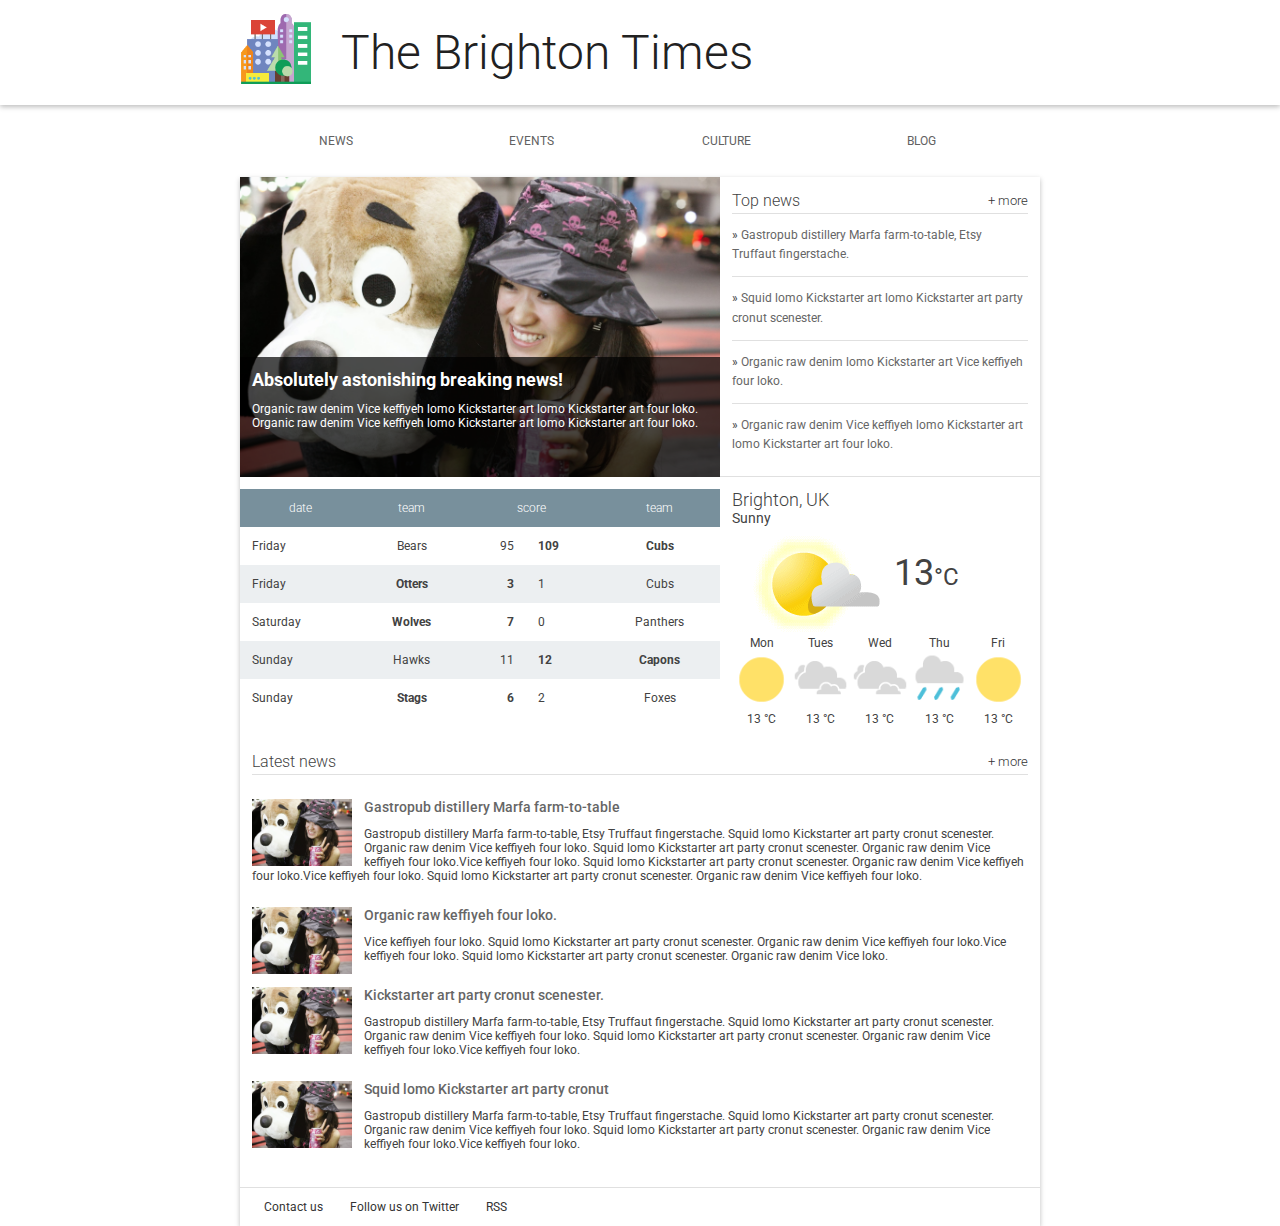
==== home-town/index.html @ 1842339c "Original version from Udacity" ====
<!doctype html>
<html lang="en">
  <head>
    <meta charset="utf-8">
    <meta http-equiv="X-UA-Compatible" content="IE=edge">
    <title>Brighton Times</title>
    <link href="https://fonts.googleapis.com/css?family=Roboto:300,400,500" rel="stylesheet" type="text/css">
    <link rel="stylesheet" type="text/css" href="main.css">
  </head>
  <body>

    <header class="header">
      <div class="header__inner">
        <img class="header__logo" src="images/city.png" alt="iconic view of a cityscape">
        <h1 class="header__title">
          The Brighton Times
        </h1>
      </div>
    </header>

    <nav id="drawer" class="nav">
      <ul class="nav__list">
        <li class="nav__item"><a href="#">News</a></li>
        <li class="nav__item"><a href="#">Events</a></li>
        <li class="nav__item"><a href="#">Culture</a></li>
        <li class="nav__item"><a href="#">Blog</a></li>
      </ul>
    </nav>

    <main>
      <section class="content">
        <section class="hero">
          <article class="description">
            <h2>Absolutely astonishing breaking news!</h2>
            <p>Organic raw denim Vice keffiyeh lomo Kickstarter art lomo Kickstarter art four loko. Organic raw denim Vice keffiyeh lomo Kickstarter art lomo Kickstarter art four loko.</p>
          </article>
        </section>

        <section class="news top-news">
          <h2 class="news__title">Top news <a href="#" class="news__more">+ more</a></h2>
          <ul>
            <li class="top-news__item">
              <a href="#">Gastropub distillery Marfa farm-to-table, Etsy Truffaut fingerstache.</a>
            </li>
            <li class="top-news__item">
              <a href="#">Squid lomo Kickstarter art lomo Kickstarter art party cronut scenester.</a>
            </li>
            <li class="top-news__item">
              <a href="#">Organic raw denim lomo Kickstarter art Vice keffiyeh four loko.</a>
            </li>
            <li class="top-news__item">
              <a href="#">Organic raw denim Vice keffiyeh lomo Kickstarter art lomo Kickstarter art four loko.</a>
            </li>
          </ul>
        </section>

        <section class="scores">
          <table class="scores__table">
            <thead>
              <tr>
                <th>date</th>
                <th>team</th>
                <th colspan="2">score</th>
                <th>team</th>
              </tr>
            </thead>
            <tbody>
              <tr>
                <td>Friday</td>
                <td>Bears</td>
                <td>95</td>
                <td class="winner">109</td>
                <td class="winner">Cubs</td>
              </tr>
              <tr>
                <td>Friday</td>
                <td class="winner">Otters</td>
                <td class="winner">3</td>
                <td>1</td>
                <td>Cubs</td>
              </tr>
              <tr>
                <td>Saturday</td>
                <td class="winner">Wolves</td>
                <td class="winner">7</td>
                <td>0</td>
                <td>Panthers</td>
              </tr>
              <tr>
                <td>Sunday</td>
                <td>Hawks</td>
                <td>11</td>
                <td class="winner">12</td>
                <td class="winner">Capons</td>
              </tr>
              <tr>
                <td>Sunday</td>
                <td class="winner">Stags</td>
                <td class="winner">6</td>
                <td>2</td>
                <td>Foxes</td>
              </tr>
              
            </tbody>
          </table>
        </section>

        <section class="weather">
          <span class="weather__location">Brighton, UK</span>
          <span class="weather__desc">Sunny</span>
          <span class="weather__today">
          <img class="weather__today__image" src="images/weather.png" alt="icon of a partially sunny day"><span class="weather__today__temp">13</span><span class="weather__today__deg">&deg;C</span>
          </span>
          <ul class="weather__next">
            <li class="weather__next__item">
              <span>Mon</span>
              <img class="weather__next__image" src="images/sunny.png" alt="icon of a sunny day">
              <span>13 &deg;C</span>
            </li><li class="weather__next__item">
              <span>Tues</span>
              <img class="weather__next__image" src="images/cloudy.png" alt="icon of a cloudy day">
              <span>13 &deg;C</span>
            </li><li class="weather__next__item">
              <span>Wed</span>
              <img class="weather__next__image" src="images/cloudy.png" alt="icon of a cloudy day">
              <span>13 &deg;C</span>
            </li><li class="weather__next__item">
              <span>Thu</span>
              <img class="weather__next__image" src="images/rain.png" alt="icon of a rainy day">
              <span>13 &deg;C</span>
            </li><li class="weather__next__item">
              <span>Fri</span>
              <img class="weather__next__image" src="images/sunny.png" alt="icon of a sunny day">
              <span>13 &deg;C</span>
            </li>
          </ul>
        </section>

        <section class="news recent-news">
          <h2 class="news__title">Latest news <a href="#" class="news__more">+ more</a></h2>
          <ul>
            <li class="snippet">
              <img class="snippet__thumbnail" src="images/dog.jpg" alt="picture of a girl with a large, stuffed dog toy">
              <h3 class="snippet__title"><a href="#">Gastropub distillery Marfa farm-to-table</a></h3>
              <p>Gastropub distillery Marfa farm-to-table, Etsy Truffaut fingerstache.
              Squid lomo Kickstarter art party cronut scenester. Organic raw denim Vice keffiyeh four loko. Squid lomo Kickstarter art party cronut scenester. Organic raw denim Vice keffiyeh four loko.Vice keffiyeh four loko. Squid lomo Kickstarter art party cronut scenester. Organic raw denim Vice keffiyeh four loko.Vice keffiyeh four loko. Squid lomo Kickstarter art party cronut scenester. Organic raw denim Vice keffiyeh four loko.
              </p>
            </li>
            <li class="snippet">
              <img class="snippet__thumbnail" src="images/dog.jpg" alt="picture of a girl with a large, stuffed dog toy">
              <h3 class="snippet__title"><a href="#">Organic raw keffiyeh four loko.</a></h3>
              <p>Vice keffiyeh four loko. Squid lomo Kickstarter art party cronut scenester. Organic raw denim Vice keffiyeh four loko.Vice keffiyeh four loko. Squid lomo Kickstarter art party cronut scenester. Organic raw denim Vice loko.
              </p>
            </li>
            <li class="snippet">
              <img class="snippet__thumbnail" src="images/dog.jpg" alt="picture of a girl with a large, stuffed dog toy">
              <h3 class="snippet__title"><a href="#">Kickstarter art party cronut scenester.</a></h3>
              <p>Gastropub distillery Marfa farm-to-table, Etsy Truffaut fingerstache.
              Squid lomo Kickstarter art party cronut scenester. Organic raw denim Vice keffiyeh four loko. Squid lomo Kickstarter art party cronut scenester. Organic raw denim Vice keffiyeh four loko.Vice keffiyeh four loko.
              </p>
            </li>
            <li class="snippet">
              <img class="snippet__thumbnail" src="images/dog.jpg" alt="picture of a girl with a large, stuffed dog toy">
              <h3 class="snippet__title"><a href="#">Squid lomo Kickstarter art party cronut </a></h3>
              <p>Gastropub distillery Marfa farm-to-table, Etsy Truffaut fingerstache.
              Squid lomo Kickstarter art party cronut scenester. Organic raw denim Vice keffiyeh four loko. Squid lomo Kickstarter art party cronut scenester. Organic raw denim Vice keffiyeh four loko.Vice keffiyeh four loko.
              </p>
            </li>
          </ul>
        </section>
      </section>
      <footer>
        <ul>
          <li><a href="#">Contact us</a></li>
          <li><a href="#">Follow us on Twitter</a></li>
          <li><a href="#">RSS</a></li>
        </ul>
      </footer>
    </main>
  </body>
</html>
---- home-town/main.css ----
body, html {
  margin: 0;
  padding: 0;
  width: 100%;
  height: 100%;
}

body {
  font-family: Roboto;
  font-size: 12px;
  color: #424242;
}

h1, h2, h3, h4, h5 {
  margin: 0; 
}

header, nav, footer, section, article, div {
  box-sizing: border-box;
}

ul {
  list-style: none;
  padding: 0;
  margin: 0;
}


/*
 *
 * Common
 * 
 */

.news__more {
  float: right;
  font-size: .8em;
  color: #333;
  text-decoration: none;
}


/*
 *
 * Header
 *
 */

.header {
  box-shadow: 0 2px 5px rgba(0, 0, 0, 0.26);
  min-height: 56px;
  transition: min-height 0.3s;
}

.header__inner {
  width: 800px;
  margin-left: auto;
  margin-right: auto;
}

.header__logo {
  height: 72px;
  margin-right: 1em;
  vertical-align: top;
  margin-top: 12px;
}

.header__title {
  font-weight: 300;
  font-size: 4em;
  margin: 0.5em 0.25em;
  display: inline-block;
  color: #212121;
}


/*
 *
 * Top Level Navigation
 *
 */

.nav {
  width: 800px;
  margin-left: auto;
  margin-right: auto;
}

.nav__list {
  width: 100%;
  padding: 0;
  margin: 0;
}

.nav__item {
  box-sizing: border-box;
  display: inline-block;
  width: 24%;
  text-align: center;
  line-height: 24px;
  padding: 24px;
  text-transform: uppercase;
}

.nav a {
  text-decoration: none;
  color: #616161;
}

.nav a:hover {
  text-decoration: underline;
  color: #212121;
}


/*
 *
 * Main
 *
 */

main {
  box-shadow: 0 2px 5px rgba(0, 0, 0, 0.26);
  width: 800px;
  margin-left: auto;
  margin-right: auto;
}

/*
 *
 * Content
 *
 */


/*
 *
 * Hero
 *
 */

.hero {
  float: left;
  width: 480px;
  position: relative;
  background-image: url("./images/dog.jpg");
  background-size: cover;
  height: 300px;
}

.hero article {
  box-sizing: border-box;
  background-color: #000;
  background-color: rgba(0, 0, 0, 0.7);
  position: absolute;
  bottom: 0;
  height: 40%;
  width: 100%;
  color: #fff;
  padding: 1em;
}


/*
 *
 * Top News
 *
 */

.top-news {
  float: right;
  width: 320px;
  height: 300px;
  border-bottom: 1px solid #E0E0E0;
  padding: 1em;
}

.news__title {
  font-weight: 300;
  border-bottom: 1px solid #E0E0E0;
  line-height: 24px;
  font-size: 16px;
}

.top-news__item {
  border-bottom: 1px solid #E0E0E0;
  padding: 1em 0;
  line-height: 19.2px;
}

.top-news__item:before {
  content: "» ";
}

.top-news__item:last-child {
  border-bottom: none;
}

.top-news__item a {
  text-decoration: none;
  color: #666;
}

.top-news__item a:hover,
.top-news__item a:active {
  text-decoration: underline;
}


/*
 *
 * Sport Scores
 *
 */

.scores {
  width: 480px;
  float: left;
  padding-top: 1em;
}

.scores__table {
  width: 100%;
  border-collapse: collapse;
}

.scores__table th,
.scores__table td {
  padding: 1em; 
}

.scores__table th {
  color: #fff;
  font-weight: 300;
  background-color: #78909C;
}

.scores__table tr:nth-child(odd) td {
  background-color: #fff;
}

.scores__table tr:nth-child(even) td {
  background-color: #eceff1;
}

.scores__table td.winner {
  font-weight: bold;
}

.scores__table td:nth-child(3) {
  text-align: right;
}

.scores__table td:nth-child(2),
.scores__table td:nth-child(5) {
  text-align: center;
}

/*
 *
 * Weather
 *
 */

.weather {
  float: right;
  width: 320px;
  padding: 1em;
}

.weather__location {
  display: block;
  font-weight: 300;
  font-size: 1.5em;
}

.weather__desc {
  display: block;
  font-size: 1.2em;
}

.weather__today {
  width: 60%;
  vertical-align: middle;
}

.weather__today__image {
  vertical-align: middle
}

.weather__today__temp {
  font-size: 3em;
}

.weather__today__deg {
  font-size: 2em;
  display: inline;
}

.weather__next__item {
  display: inline-block;
  width: 20%;
  text-align: center;
}

.weather__next__item span {
  display: block;
}

.weather__next__image {
  width: 100%;
}


/*
 *
 * Weather
 *
 */

.recent-news {
  clear: both;
  padding: 1em;
}

.snippet {
  clear: both;
  margin: 24px 0;
}

.snippet__thumbnail {
  width: 100px;
  float: left;
  margin-right: 1em;
}

.snippet__title {
  font-weight: 500;
}

.snippet__title a {
  text-decoration: none;
  color: #666;
}

.snippet__title a:hover,
.snippet__title a:active {
  text-decoration: underline;
}


/*
 *
 * Footer
 *
 */

footer {
  border-top: 1px solid #E0E0E0;
  padding: 1em;
  width: 100%;
}

footer li {
  display: inline-block;
  margin: 0 1em;
}

footer a {
  text-decoration: none;
  color: #333;
}
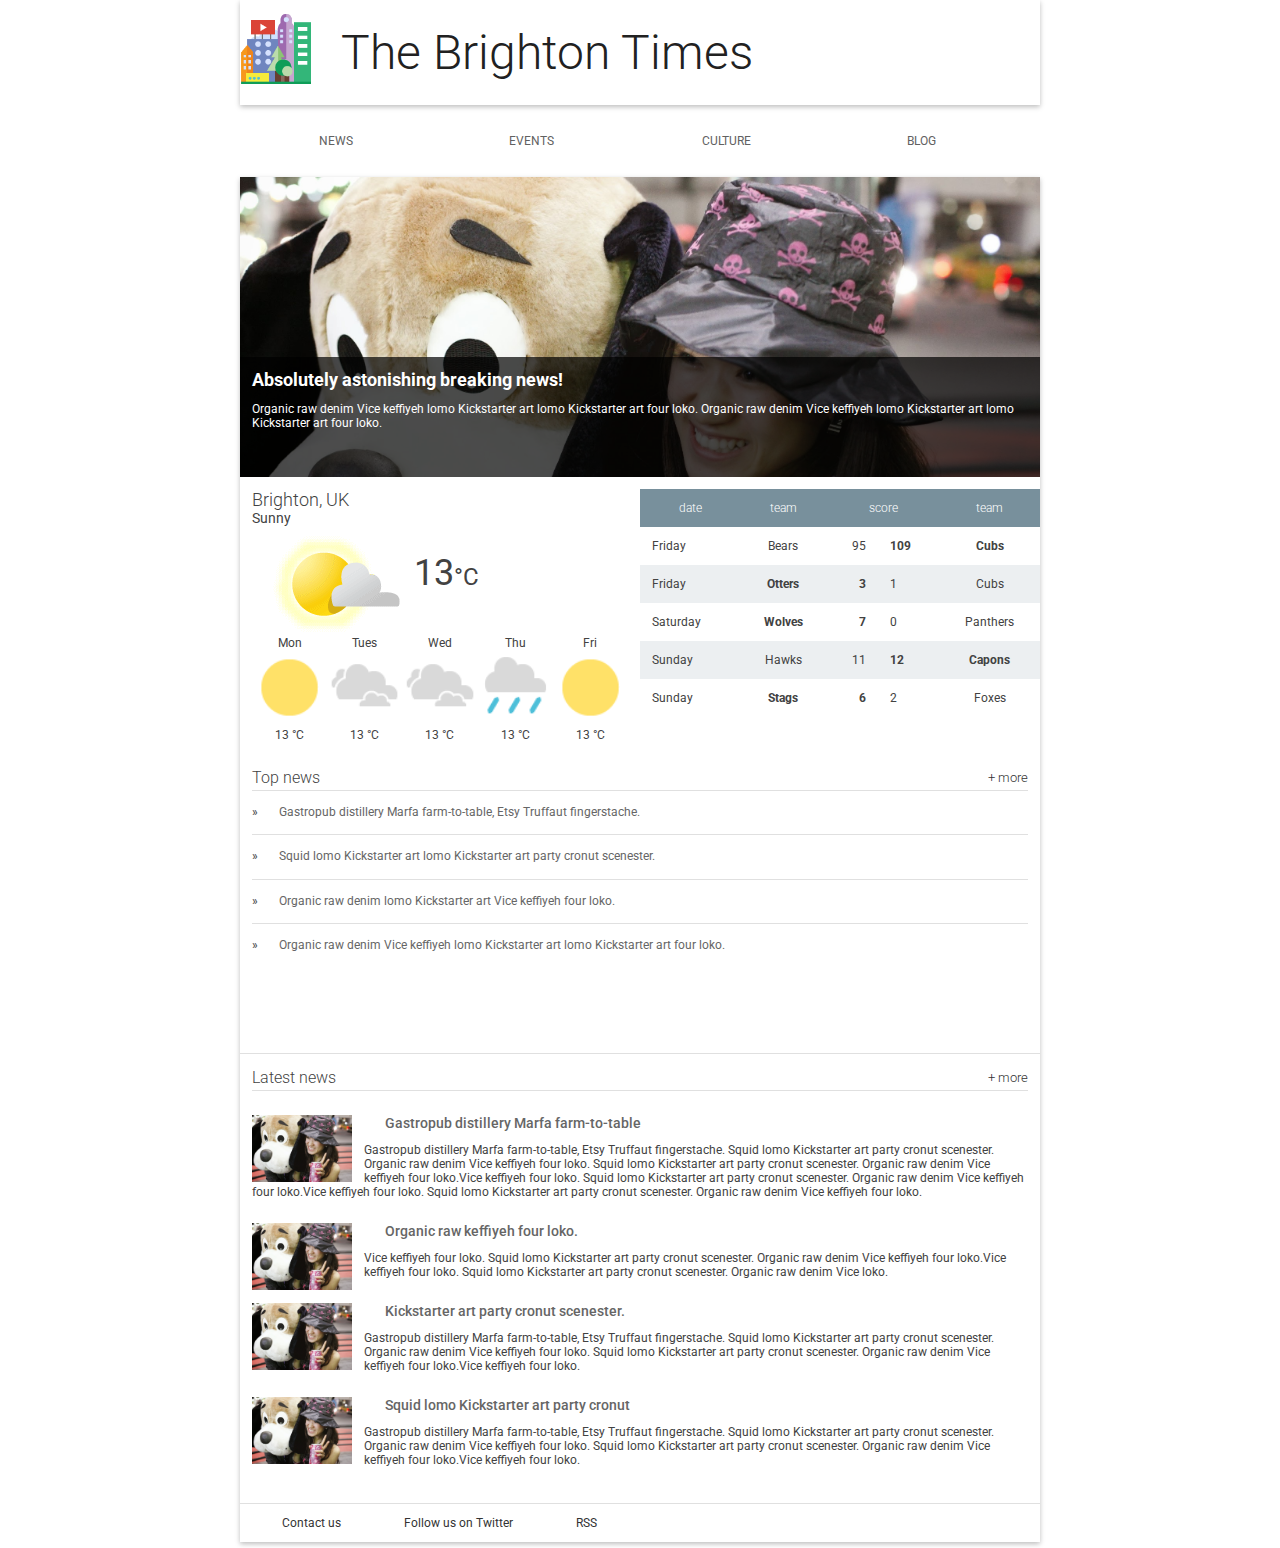
==== commit 586ab803: "project part 2. added hamburger menu, breakpoints and mostly-fluid pattern." ====
--- a/home-town/index.html
+++ b/home-town/index.html
@@ -3,9 +3,99 @@
   <head>
     <meta charset="utf-8">
     <meta http-equiv="X-UA-Compatible" content="IE=edge">
+ <!--    project part 1: add line to get a mobile-optimized
+     site -->
+    <meta name="viewport" content="width=device-width, initial-scale=1.0">
     <title>Brighton Times</title>
     <link href="https://fonts.googleapis.com/css?family=Roboto:300,400,500" rel="stylesheet" type="text/css">
     <link rel="stylesheet" type="text/css" href="main.css">
+    <!-- Project part 2 - adding responsive patterns 
+         breakpoints with media query 
+    -->
+    <style type="text/css">
+      
+
+
+      @media screen and (min-width: 0px) and (max-width: 550px) {
+        
+        /*Title small and keep it in one row with logo*/
+        .header__title{
+          font-size: 2em;
+          margin: 1.25em 0.25em;
+          }
+       
+        .header__inner {
+          width: 450px;
+        } 
+
+       .nav {
+          z-index: 10;
+          background-color: #fff;
+          width: 300px;
+          position: absolute;
+          /* This trasform moves the drawer off canvas. */
+          -webkit-transform: translate(-300px, 0);
+          transform: translate(-300px, 0);
+          /* Optionally, we animate the drawer. */
+          transition: transform 0.3s ease;
+        }
+        .nav.open {
+          -webkit-transform: translate(0, 0);
+          transform: translate(0, 0);
+        }
+        .nav__item {
+          display: list-item;
+          border-bottom: 1px solid #E0E0E0;
+          width: 100%;
+          text-align: left;
+        }
+        .header__menu {
+          display: inline-block;
+          position: absolute;
+          right: 0;
+          padding: 1em;
+        }
+        .header__menu svg {
+          width: 32px;
+          fill: #E0E0E0;
+        }
+      }
+
+      @media screen and (min-width: 551px) {
+        .hero {
+          order:1;
+        }
+        .scores {
+          width: 50%;
+          order: 2;
+        }
+
+        .weather{
+          width: 50%;
+          order: 3;
+        }
+      }
+
+      @media screen and (min-width: 800px) {
+          body {
+          width: 800px;
+          margin-right: auto;
+          margin-left: auto;            
+        }
+        .hero {
+          order:1;
+        }
+        .scores {
+          order: 3;
+        }
+
+        .weather{
+          order: 2;
+        }
+      }
+
+
+    </style>
   </head>
   <body>
 
@@ -15,6 +105,11 @@
         <h1 class="header__title">
           The Brighton Times
         </h1>
+          <!-- Menu to be shown when page is less than 550px width -->
+        <a id="menu" class="header__menu">
+          <svg xmlns="http://www.w3.org/2000/svg" viewBox="0 0 24 24">
+            <path d="M2 6h20v3H2zm0 5h20v3H2zm0 5h20v3H2z"/>
+          </svg>
       </div>
     </header>
 
@@ -177,5 +272,22 @@
         </ul>
       </footer>
     </main>
+       <script>
+      /*
+       * Open the drawer when the menu ison is clicked.
+       */
+      var menu = document.querySelector('#menu');
+      var main = document.querySelector('main');
+      var drawer = document.querySelector('.nav');
+
+      menu.addEventListener('click', function(e) {
+        drawer.classList.toggle('open');
+        e.stopPropagation();
+      });
+      main.addEventListener('click', function() {
+        drawer.classList.remove('open');
+      });
+
+    </script>
   </body>
 </html>
--- a/home-town/main.css
+++ b/home-town/main.css
@@ -53,7 +53,7 @@
 }
 
 .header__inner {
-  width: 800px;
+  width: 100%;
   margin-left: auto;
   margin-right: auto;
 }
@@ -81,7 +81,7 @@
  */
 
 .nav {
-  width: 800px;
+  width: 100%;
   margin-left: auto;
   margin-right: auto;
 }
@@ -105,6 +105,9 @@
 .nav a {
   text-decoration: none;
   color: #616161;
+ /*Add space to make sure touch 
+ targets are easy to hit (48px/48px)*/ 
+  padding: 1.5em; 
 }
 
 .nav a:hover {
@@ -121,17 +124,31 @@
 
 main {
   box-shadow: 0 2px 5px rgba(0, 0, 0, 0.26);
-  width: 800px;
+  width: 100%;
   margin-left: auto;
   margin-right: auto;
 }
 
 /*
  *
- * Content
- *
- */
-
+ * Content. to be responsive
+ *
+ */
+
+.content {
+  display: flex;
+  flex-wrap: wrap;
+}
+
+/* Menu added to be responsive when 
+*  width is less than 550px
+*/
+.header__menu {
+  display: none;
+}
+.hero, .top-news, .scores, .weather, .recent-news {
+  order: 10;
+}
 
 /*
  *
@@ -141,7 +158,7 @@
 
 .hero {
   float: left;
-  width: 480px;
+  width: 100%;
   position: relative;
   background-image: url("./images/dog.jpg");
   background-size: cover;
@@ -169,7 +186,7 @@
 
 .top-news {
   float: right;
-  width: 320px;
+  width: 100%;
   height: 300px;
   border-bottom: 1px solid #E0E0E0;
   padding: 1em;
@@ -199,6 +216,9 @@
 .top-news__item a {
   text-decoration: none;
   color: #666;
+ /*Add space to make sure touch 
+ targets are easy to hit (48px/48px)*/ 
+  padding: 1.5em;
 }
 
 .top-news__item a:hover,
@@ -214,7 +234,7 @@
  */
 
 .scores {
-  width: 480px;
+  width: 100%;
   float: left;
   padding-top: 1em;
 }
@@ -264,7 +284,7 @@
 
 .weather {
   float: right;
-  width: 320px;
+  width: 100%;
   padding: 1em;
 }
 
@@ -341,6 +361,9 @@
 .snippet__title a {
   text-decoration: none;
   color: #666;
+   /*Add space to make sure touch 
+  targets are easy to hit (48px/48px)*/ 
+  padding: 1.5em; 
 }
 
 .snippet__title a:hover,
@@ -369,4 +392,7 @@
 footer a {
   text-decoration: none;
   color: #333;
-}
+   /*Add space to make sure touch 
+ targets are easy to hit (48px/48px)*/ 
+  padding: 1.5em; 
+}
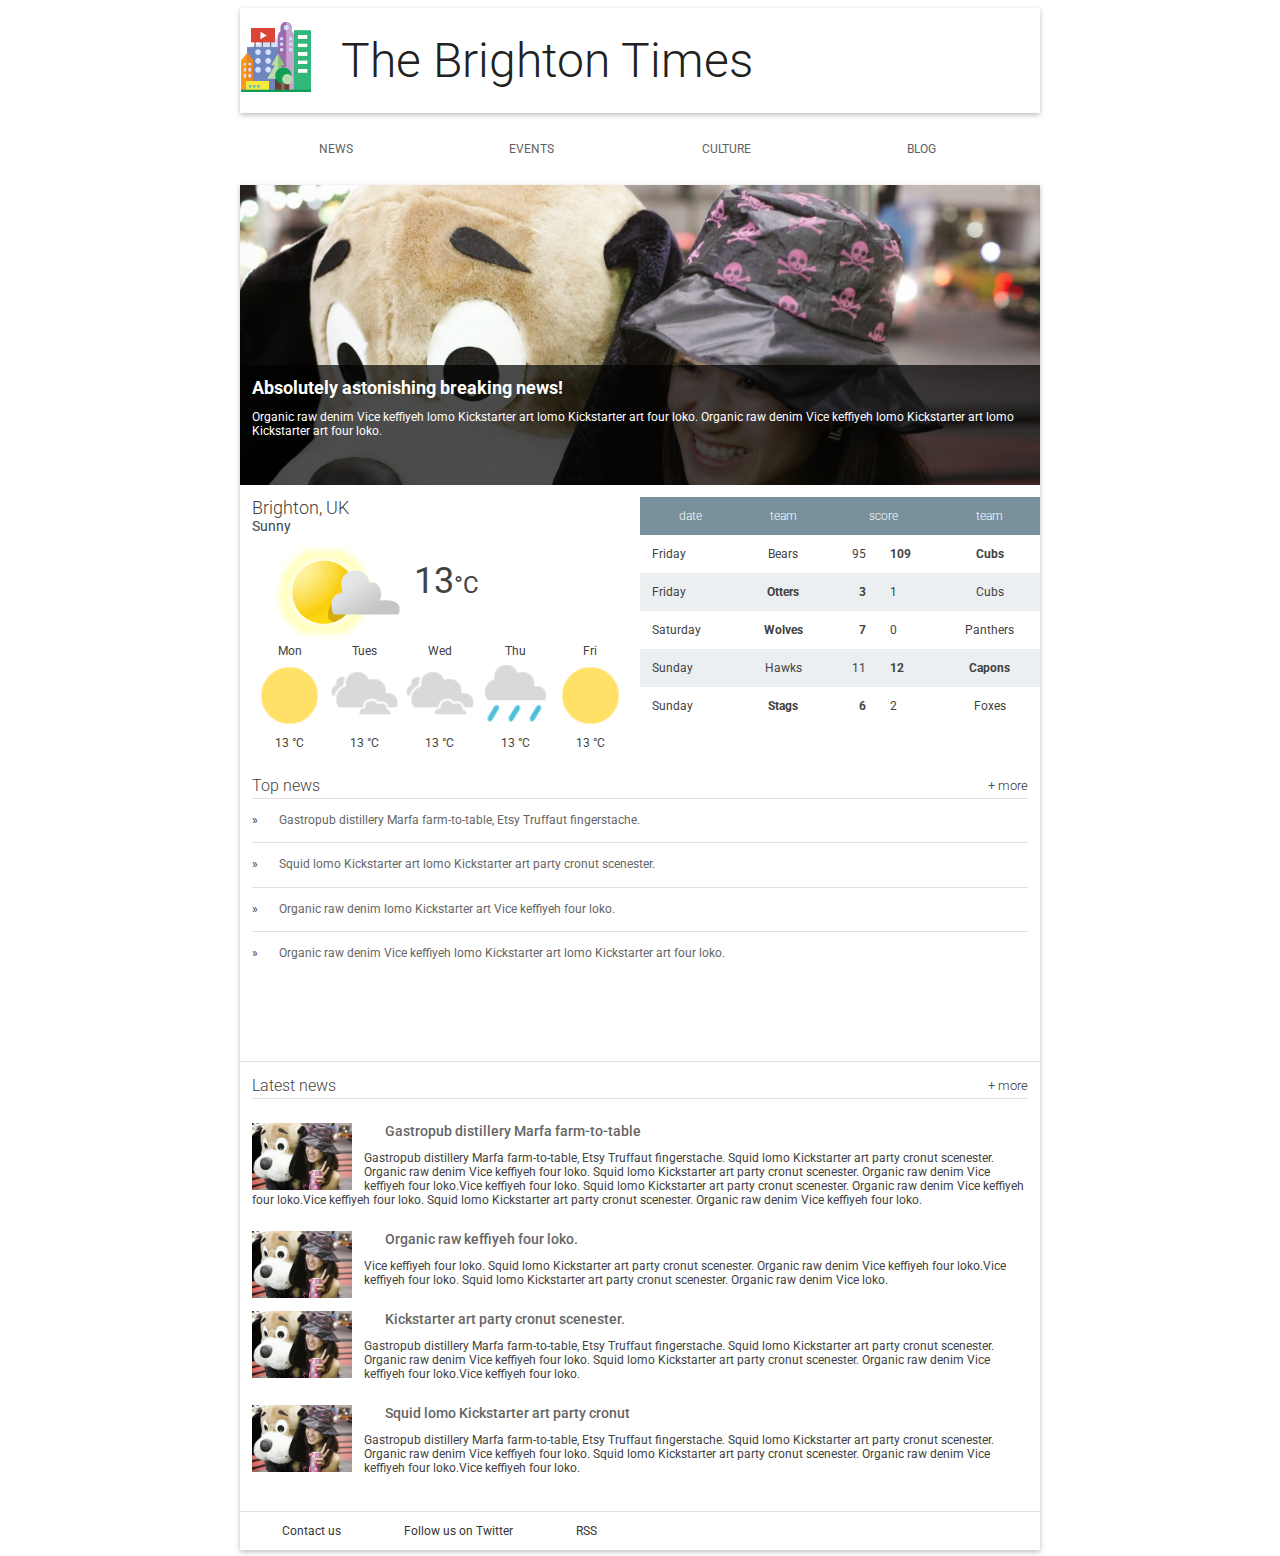
==== commit b518a532: "code refactoring. new file for responsive css and media query" ====
--- a/home-town/index.html
+++ b/home-town/index.html
@@ -9,93 +9,7 @@
     <title>Brighton Times</title>
     <link href="https://fonts.googleapis.com/css?family=Roboto:300,400,500" rel="stylesheet" type="text/css">
     <link rel="stylesheet" type="text/css" href="main.css">
-    <!-- Project part 2 - adding responsive patterns 
-         breakpoints with media query 
-    -->
-    <style type="text/css">
-      
-
-
-      @media screen and (min-width: 0px) and (max-width: 550px) {
-        
-        /*Title small and keep it in one row with logo*/
-        .header__title{
-          font-size: 2em;
-          margin: 1.25em 0.25em;
-          }
-       
-        .header__inner {
-          width: 450px;
-        } 
-
-       .nav {
-          z-index: 10;
-          background-color: #fff;
-          width: 300px;
-          position: absolute;
-          /* This trasform moves the drawer off canvas. */
-          -webkit-transform: translate(-300px, 0);
-          transform: translate(-300px, 0);
-          /* Optionally, we animate the drawer. */
-          transition: transform 0.3s ease;
-        }
-        .nav.open {
-          -webkit-transform: translate(0, 0);
-          transform: translate(0, 0);
-        }
-        .nav__item {
-          display: list-item;
-          border-bottom: 1px solid #E0E0E0;
-          width: 100%;
-          text-align: left;
-        }
-        .header__menu {
-          display: inline-block;
-          position: absolute;
-          right: 0;
-          padding: 1em;
-        }
-        .header__menu svg {
-          width: 32px;
-          fill: #E0E0E0;
-        }
-      }
-
-      @media screen and (min-width: 551px) {
-        .hero {
-          order:1;
-        }
-        .scores {
-          width: 50%;
-          order: 2;
-        }
-
-        .weather{
-          width: 50%;
-          order: 3;
-        }
-      }
-
-      @media screen and (min-width: 800px) {
-          body {
-          width: 800px;
-          margin-right: auto;
-          margin-left: auto;            
-        }
-        .hero {
-          order:1;
-        }
-        .scores {
-          order: 3;
-        }
-
-        .weather{
-          order: 2;
-        }
-      }
-
-
-    </style>
+    <link rel="stylesheet" type="text/css" href="responsive.css">
   </head>
   <body>
 
@@ -105,7 +19,8 @@
         <h1 class="header__title">
           The Brighton Times
         </h1>
-          <!-- Menu to be shown when page is less than 550px width -->
+          <!-- Menu to be shown when page is less than 550px width 
+          to be responsive-->
         <a id="menu" class="header__menu">
           <svg xmlns="http://www.w3.org/2000/svg" viewBox="0 0 24 24">
             <path d="M2 6h20v3H2zm0 5h20v3H2zm0 5h20v3H2z"/>
--- a/home-town/main.css
+++ b/home-town/main.css
@@ -1,4 +1,4 @@
-body, html {
+subody, html {
   margin: 0;
   padding: 0;
   width: 100%;
--- a/home-town/responsive.css
+++ b/home-town/responsive.css
@@ -0,0 +1,82 @@
+/*Project part 2 - adding responsive patterns 
+         breakpoints with media query  and 
+         hamburger menu
+    
+*/
+      @media screen and (min-width: 0px) and (max-width: 550px) {
+        
+        /*Title small and keep it in one row with logo*/
+        .header__title{
+          font-size: 2em;
+          margin: 1.25em 0.25em;
+          }
+       
+        .header__inner {
+          width: 450px;
+        } 
+
+       .nav {
+          z-index: 10;
+          background-color: #fff;
+          width: 300px;
+          position: absolute;
+          /* This trasform moves the drawer off canvas. */
+          -webkit-transform: translate(-300px, 0);
+          transform: translate(-300px, 0);
+          /* Optionally, we animate the drawer. */
+          transition: transform 0.3s ease;
+        }
+        .nav.open {
+          -webkit-transform: translate(0, 0);
+          transform: translate(0, 0);
+        }
+        .nav__item {
+          display: list-item;
+          border-bottom: 1px solid #E0E0E0;
+          width: 100%;
+          text-align: left;
+        }
+        .header__menu {
+          display: inline-block;
+          position: absolute;
+          right: 0;
+          padding: 1em;
+        }
+        .header__menu svg {
+          width: 32px;
+          fill: #E0E0E0;
+        }
+      }
+
+      @media screen and (min-width: 551px) {
+        .hero {
+          order:1;
+        }
+        .scores {
+          width: 50%;
+          order: 2;
+        }
+
+        .weather{
+          width: 50%;
+          order: 3;
+        }
+      }
+
+      @media screen and (min-width: 800px) {
+          body {
+          width: 800px;
+          margin-right: auto;
+          margin-left: auto;            
+        }
+        .hero {
+          order:1;
+        }
+        .scores {
+          order: 3;
+        }
+
+        .weather{
+          order: 2;
+        }
+      }
